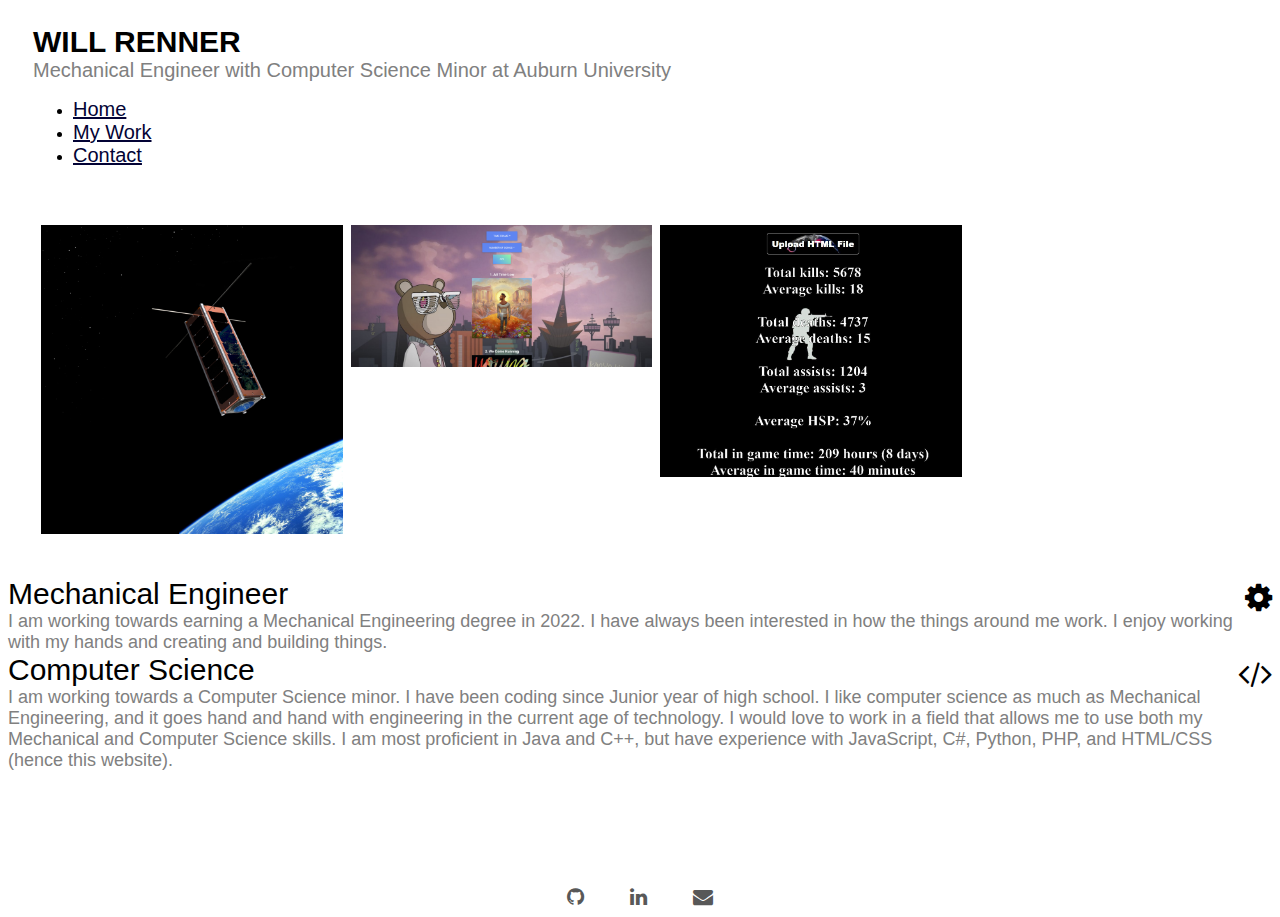
==== index.html @ d54933a2 "Centering button." ====
<!doctype html>
<html lang="en">

<head>
    <!-- Required meta tags -->
    <meta charset="utf-8">
    <meta name="viewport" content="width=device-width, initial-scale=1, shrink-to-fit=no">

    <!-- Bootstrap CSS -->
    <link rel="stylesheet" href="https://stackpath.bootstrapcdn.com/bootstrap/4.5.0/css/bootstrap.min.css"
        integrity="sha384-9aIt2nRpC12Uk9gS9baDl411NQApFmC26EwAOH8WgZl5MYYxFfc+NcPb1dKGj7Sk" crossorigin="anonymous">
    <link rel="stylesheet" href="css/index.css">
    <link rel="stylesheet" href="https://cdnjs.cloudflare.com/ajax/libs/font-awesome/4.7.0/css/font-awesome.min.css">

    <title>Will Renner</title>

</head>

<body>
    <div class="container">
        <div class="row align-items-center header-main">
            <div class="col">
                <div class="header-name">
                    <strong><a href="index.html">
                            Will Renner</a></strong>
                </div>
                <div class="header-info">
                    Mechanical Engineer with Computer Science Minor at Auburn University
                </div>
            </div>
            <div class="col">
                <ul class="nav">
                    <li class="nav-item">
                        <a class="nav-link active" href="index.html">Home</a>
                    </li>
                    <li class="nav-item">
                        <a class="nav-link" href="work.html">My Work</a>
                    </li>
                    <li class="nav-item">
                        <a class="nav-link" href="contact.html">Contact</a>
                    </li>
                </ul>
            </div>
        </div>
        <div class="row image-row">
            <div class="col image-col">
                <div class="thumbnail">
                    <img class="img-fluid" onclick="openNavRight(1)" src="resources/cubeSat.jpg" alt="">
                    <!-- <div class="caption">
                            <p>Lorem ipsum...</p>
                        </div> -->
                </div>
            </div>
            <div class="col image-col">
                <div class="thumbnail">

                    <img class="img-fluid" onclick="openNavRight(2)" src="projectImages/spotifyAppMenu.png" alt="">

                </div>
            </div>
            <div class="col image-col">
                <div class="thumbnail">
                    <img class="img-fluid" onclick="openNavRight(3)" src="projectImages/csgoWebsite-main.JPG" alt="">

                </div>
            </div>
            <div class="col image-col">
                <div class="thumbnail">
                    <img class="img-fluid" onclick="openNavRight(1)" src="" alt="">

                </div>
            </div>
        </div>
        <div class="row">
            <div class="col-1">
                <!-- <img src="resources/gear.svg"> -->
                <i class="fa fa-cog fa-2x main-icon" aria-hidden="true"></i>
            </div>
            <div class="col-5">
                <div class="info-row-main">
                    Mechanical Engineer
                </div>
                <div class="info-row-info">
                    I am working towards earning a Mechanical Engineering degree in 2022. I have always been interested
                    in how the
                    things around me work. I enjoy working with my hands and creating and building things.
                </div>
            </div>

            <div class="col-1">
                <i class="fa fa-code fa-2x main-icon" aria-hidden="true"></i>
            </div>
            <div class="col-5">
                <div class="info-row-main">
                    Computer Science
                </div>
                <div class="info-row-info">
                    I am working towards a Computer Science minor.
                    I have been coding since Junior year of high school. I like computer science as
                    much as Mechanical Engineering,
                    and it goes hand and hand with engineering in the current age of technology.
                    I would love to work in a field that allows
                    me to use both my Mechanical and Computer Science skills.
                    I am most proficient in Java and C++, but have experience with
                    JavaScript, C#, Python, PHP, and HTML/CSS (hence this website).
                </div>
            </div>
        </div>

        <div class="row logos">

            <div class="col">
                <a class="logo" href="https://github.com/willrenner"><i class="fa fa-github" aria-hidden="true"></i></a>
                <a class="logo" href="https://www.linkedin.com/in/will-renner/"><i class="fa fa-linkedin"></i></a>
                <a class="logo" href="mailto:willrenner2@gmail.com"><i class="fa fa-envelope"
                        aria-hidden="true"></i></a>


            </div>
        </div>

        <div id="myNav1" class="overlay">
            <div class="container-fluid">
                <div class="row">
                    <div class="col-8 overlay-picture" onclick="closeNavRight(1)">
                        <img class="img overlay-picture-img" src="resources/cubeSat.jpg" alt="">
                    </div>
                    <div class="col-4 overlay-text">
                        <div class="closebtn" onclick="closeNavRight(1)">
                            <img id="img1" src="resources/arrow.png" href="javascript:void(0)" class="return-arrow">
                            <div class="back-div">Back</div>
                        </div>
                        <h1>
                            AUSSP
                        </h1>
                        <p class="pinfo">
                            I am a member of the Auburn University Small Satelite Program,
                            which is a space research program where students design, build,
                            test, and operate CubeSats. I work with the ADACS team, or attitude determination
                            and control systems. We build systems such as reaction control wheels, magnetorquers, sun
                            sensors, and other systems to control the attitude of the cube satelite.

                        </p>
                    </div>
                </div>
            </div>
        </div>

        <div id="myNav2" class="overlay">
            <div class="container-fluid">
                <div class="row">
                    <div class="col-8 overlay-picture" onclick="closeNavRight(2)">
                        <img class="img overlay-picture-img" src="projectImages/spotifyAppMenu.png" alt="">
                        <br>
                        <br>
                        <img class="img overlay-picture-img" src="projectImages/spotifyWebApp-auth2.jpg" alt="">
                        <br>
                        <br>
                        <img class="img overlay-picture-img" src="projectImages/spotifyWebApp-songs.JPG" alt="">
                        <br>
                        <br>
                        <img class="img overlay-picture-img" src="projectImages/spotifyWebApp-hover.JPG" alt="">

                    </div>
                    <div class="col-4 overlay-text">
                        <div class="closebtn" onclick="closeNavRight(2)">
                            <img id="img2" src="resources/arrow.png" href="javascript:void(0)" class="return-arrow">
                            <div class="back-div">Back</div>
                        </div>
                        <h1>
                            Spotify Web App
                        </h1>
                        <p class="pinfo">
                            My Spotify Web App allows you to view your
                            most played songs. To do this, the app
                            requires you to authenticate through Spotify. After authentication is complete,
                            you can view your most played songs from the last four weeks to the last
                            several years. You can also select the number of songs to show, ranging from
                            10 to 50. All of this information is gathered through Spotify's API. The App itself is
                            built with React.js, Javascript, and HTML/CSS.

                        </p>
                        <div class="row">
                            <a class="btn btn-dark button-link" href="https://github.com/willrenner/spotifyWebApp"
                                role="button">View on GitHub</a>
                        </div>
                    </div>
                </div>

            </div>
        </div>
        <div id="myNav3" class="overlay">
            <div class="container-fluid">
                <div class="row">
                    <div class="col-8 overlay-picture" onclick="closeNavRight(3)">
                        <img class="img overlay-picture-img" src="projectImages/csgoWebsite-main.JPG" alt="">
                        <br>
                        <br>
                        <img class="img overlay-picture-img" src="projectImages/csgoWebsite-home.JPG" alt="">
                        <br>
                        <br>
                        <img class="img overlay-picture-img" src="projectImages/csgoWebsite-chart.JPG" alt="">
                        <br>
                        <br>
                        <img class="img overlay-picture-img" src="projectImages/csgoWebsite-htmlExample.JPG" alt="">

                    </div>
                    <div class="col-4 overlay-text">
                        <div class="closebtn" onclick="closeNavRight(3)">
                            <img id="img3" src="resources/arrow.png" href="javascript:void(0)" class="return-arrow">
                            <div class="back-div">Back</div>
                        </div>
                        <h1>
                            CSGO Stat Scraper
                        </h1>
                        <p class="pinfo">
                            My CSGO stat scraper allows you to upload an html file (obtained from <a
                                href="https://store.steampowered.com/" class="pinfo-a">steam</a>)
                            and scrape the file for important Counter-Strike: Global Offensive stats.
                            <div class="row">
                                <a class="btn btn-dark button-link" href="https://github.com/willrenner/csgoScraper"
                                    role="button">View on GitHub</a>
                            </div>
                        </p>
                    </div>
                </div>
            </div>
        </div>

    </div>

    <script>
        function openNavRight(num) {
            let myElement = document.getElementById("myNav" + num);
            let child = myElement.querySelector('.overlay-text');
            let child2 = myElement.querySelector('.overlay-picture');
            child.style.left = "66.66%";
            child2.style.width = "100%";
        }

        function closeNavRight(num) {
            let myElement = document.getElementById("myNav" + num);
            let child = myElement.querySelector('.overlay-text');
            let child2 = myElement.querySelector('.overlay-picture');
            child2.style.width = "0%";
            child.style.left = "100%";
        }
    </script>

    <script src="https://code.jquery.com/jquery-3.5.1.slim.min.js"
        integrity="sha384-DfXdz2htPH0lsSSs5nCTpuj/zy4C+OGpamoFVy38MVBnE+IbbVYUew+OrCXaRkfj" crossorigin="anonymous">
    </script>
    <script src="https://cdn.jsdelivr.net/npm/popper.js@1.16.0/dist/umd/popper.min.js"
        integrity="sha384-Q6E9RHvbIyZFJoft+2mJbHaEWldlvI9IOYy5n3zV9zzTtmI3UksdQRVvoxMfooAo" crossorigin="anonymous">
    </script>
    <script src="https://stackpath.bootstrapcdn.com/bootstrap/4.5.0/js/bootstrap.min.js"
        integrity="sha384-OgVRvuATP1z7JjHLkuOU7Xw704+h835Lr+6QL9UvYjZE3Ipu6Tp75j7Bh/kR0JKI" crossorigin="anonymous">
    </script>
</body>

</html>
---- css/index.css ----
body {
    font-family: Arial, Helvetica, sans-serif;
    color: black;
}

.nav-item a {
    color: rgb(3, 3, 53);
    font-size: 20px;
}

.nav {
    justify-content: flex-end;
}

.header-main {
    margin: 25px;
    margin-bottom: 50px;
}

.header-name {
    text-transform: uppercase;
    font-size: 30px;
}

.header-name a {
    color: inherit;
    text-decoration: none;
}

.header-info {
    font-size: 20px;
    color: gray;
}

.image-row {
    margin: 25px;
    display: flex;
    flex-wrap: wrap;
    padding: 0 4px;
}

.image-col {
    flex: 25%;
    max-width: 25%;
    padding: 0 4px;
}

.image-col img {
    margin-top: 8px;
    vertical-align: middle;
    width: 100%;
    cursor: pointer;
}

.thumbnail:hover {
    transform: scale(1.05);
}

.info-row-main {
    font-size: 30px;
}

.info-row-info {
    font-size: 18px;
    color: gray;
}

.overlay-text {
    color: black;
    background-color: rgb(233, 233, 233);
    align-items: right;
    height: 100%;
    width: 100%;
    position: fixed;
    z-index: 1;
    left: 100%;
    top: 0;
    overflow-x: hidden;
    /* transition: 0.25s; */
}

.overlay-text h1 {
    margin: 20px;
}

.pinfo {
    margin: 20px;
    margin-right: 20px;
    font-size: 18px;
}

.pinfo-a {
    color: rgb(0, 0, 197);
}

.overlay-picture {
    background-color: rgb(194, 194, 194);
    padding: 0px;
    height: 100%;
    width: 0;
    position: fixed;
    z-index: 1;
    left: 0;
    top: 0;
    overflow-x: hidden;
}

.overlay-picture:hover {
    cursor: pointer;

}

.overlay-picture-img {
    max-width: 100%;
    padding: 0;
}

.overlay-picture::-webkit-scrollbar {
    width: 10px;
}

.overlay-picture::-webkit-scrollbar-thumb {
    background: #666;
    border-radius: 20px;
}

.overlay-picture::-webkit-scrollbar-track {
    background: rgb(240, 240, 240);
    border-radius: 20px;
}

.button-link {
    color: white;
    text-decoration: inherit;
    margin: auto;
}



.back-div {
    display: inline;
}

.return-arrow {
    height: 15px;
    margin-bottom: 3px;
}

.closebtn {
    font-size: 15px;
    color: gray;
    margin: 20px;
    margin-bottom: 25px;
    margin-top: 25px;
    align-items: center;
}

.closebtn:hover {
    color: black;
    cursor: pointer;
}

.logos {
    font-size: 20px;
    text-align: center;
    margin-top: 115px;
}

.logo {
    margin: 20px;
    color: rgb(88, 88, 88);
}

.logo:hover {
    color: black;
}

.main-icon {
    float: right;
    margin-top: 5px;
}





@media screen and (max-width: 800px) {
    .image-col {
        flex: 50%;
        max-width: 50%;
    }
}

@media screen and (max-width: 600px) {
    .image-col {
        flex: 100%;
        max-width: 100%;
    }
}

@media screen and (max-height: 450px) {
    .overlay a {
        font-size: 20px
    }

    .overlay .closebtn {
        font-size: 40px;
        top: 15px;
        right: 35px;
    }
}
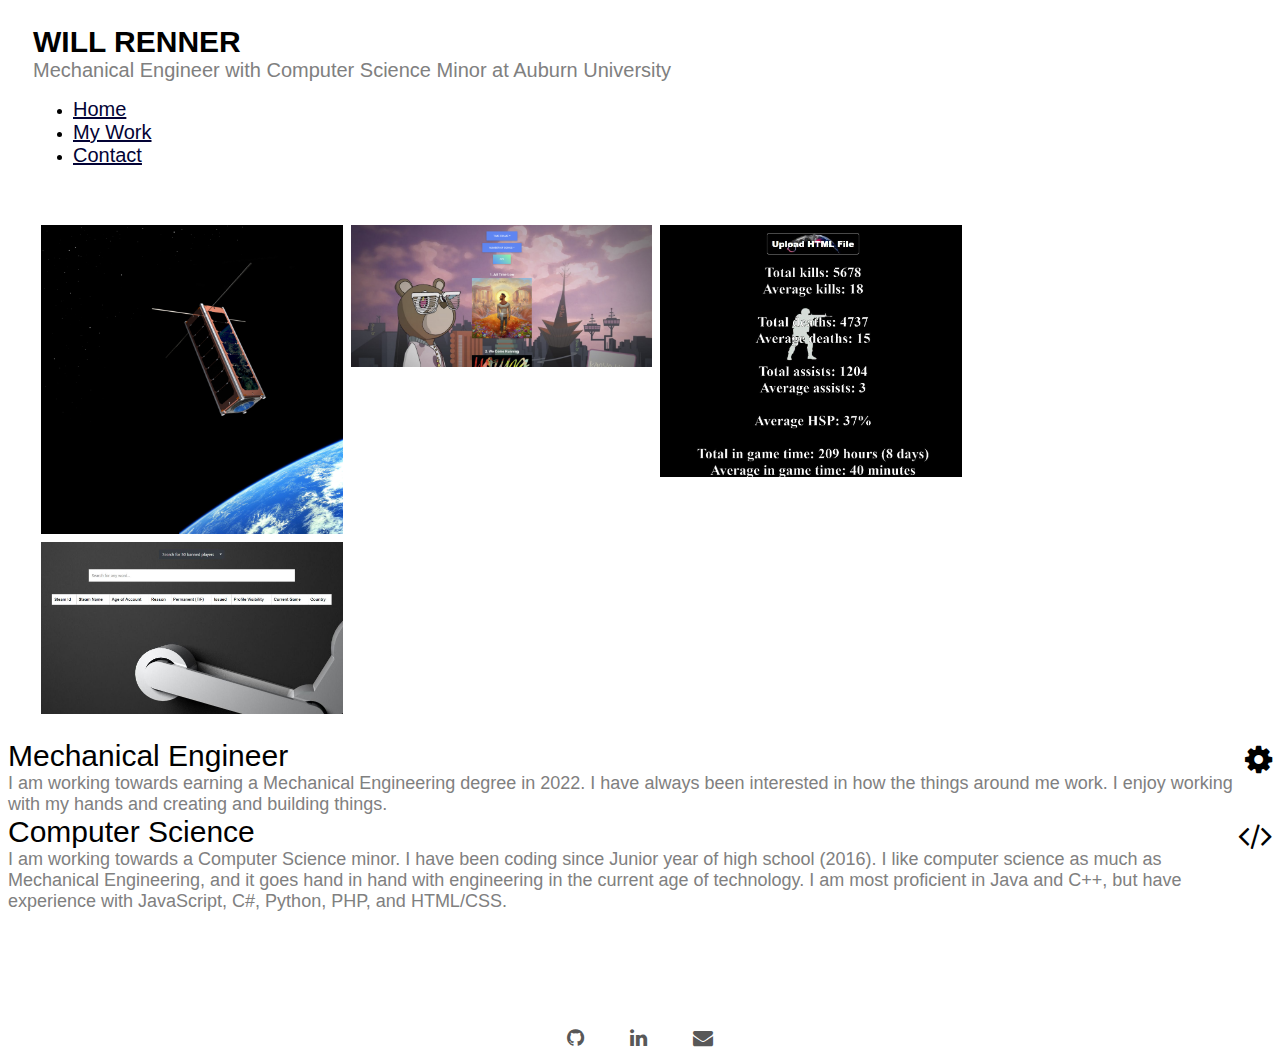
==== commit b3c3cedc: "Added Steam Scraper and changed a few paragraphs." ====
--- a/index.html
+++ b/index.html
@@ -66,7 +66,7 @@
             </div>
             <div class="col image-col">
                 <div class="thumbnail">
-                    <img class="img-fluid" onclick="openNavRight(1)" src="" alt="">
+                    <img class="img-fluid" onclick="openNavRight(4)" src="projectImages/steamScraper-main.JPG" alt="">
 
                 </div>
             </div>
@@ -96,13 +96,11 @@
                 </div>
                 <div class="info-row-info">
                     I am working towards a Computer Science minor.
-                    I have been coding since Junior year of high school. I like computer science as
+                    I have been coding since Junior year of high school (2016). I like computer science as
                     much as Mechanical Engineering,
-                    and it goes hand and hand with engineering in the current age of technology.
-                    I would love to work in a field that allows
-                    me to use both my Mechanical and Computer Science skills.
+                    and it goes hand in hand with engineering in the current age of technology.
                     I am most proficient in Java and C++, but have experience with
-                    JavaScript, C#, Python, PHP, and HTML/CSS (hence this website).
+                    JavaScript, C#, Python, PHP, and HTML/CSS.
                 </div>
             </div>
         </div>
@@ -178,12 +176,12 @@
                             several years. You can also select the number of songs to show, ranging from
                             10 to 50. All of this information is gathered through Spotify's API. The App itself is
                             built with React.js, Javascript, and HTML/CSS.
-
-                        </p>
-                        <div class="row">
-                            <a class="btn btn-dark button-link" href="https://github.com/willrenner/spotifyWebApp"
-                                role="button">View on GitHub</a>
-                        </div>
+                            <div class="row">
+                                <a class="btn btn-dark button-link" href="https://github.com/willrenner/spotifyWebApp"
+                                    role="button">View on GitHub</a>
+                            </div>
+                        </p>
+
                     </div>
                 </div>
 
@@ -226,6 +224,46 @@
                 </div>
             </div>
         </div>
+
+        <div id="myNav4" class="overlay">
+            <div class="container-fluid">
+                <div class="row">
+                    <div class="col-8 overlay-picture" onclick="closeNavRight(4)">
+                        <img class="img overlay-picture-img" src="projectImages/steamScraper-main.JPG" alt="">
+                        <br>
+                        <br>
+                        <img class="img overlay-picture-img" src="projectImages/steamScraper-data.jpg" alt="">
+                        <br>
+                        <br>
+                        <img class="img overlay-picture-img" src="projectImages/steamScraper-cmd.JPG" alt="">
+                        <br>
+                        <br>
+                    </div>
+                    <div class="col-4 overlay-text">
+                        <div class="closebtn" onclick="closeNavRight(4)">
+                            <img id="img4" src="resources/arrow.png" href="javascript:void(0)" class="return-arrow">
+                            <div class="back-div">Back</div>
+                        </div>
+                        <h1>
+                            Steam Scraper
+                        </h1>
+                        <p class="pinfo">
+                            My Steam Scraper scrapes a popular game (Rust) server's website for rececently banned
+                            players along with their
+                            Steam IDs. Using Steam's APIs, a GET request is sent with these players' IDs to get the
+                            information seen in the table.
+                            The backend server is made with Node.js, using Express, Request, and Axios.
+                            The frontend is made with HTML/CSS and Javascript (jQuery, Bootstrap).
+                            <div class="row">
+                                <a class="btn btn-dark button-link" href="" role="button">View on GitHub</a>
+                            </div>
+                        </p>
+                    </div>
+                </div>
+            </div>
+        </div>
+
+
 
     </div>
 
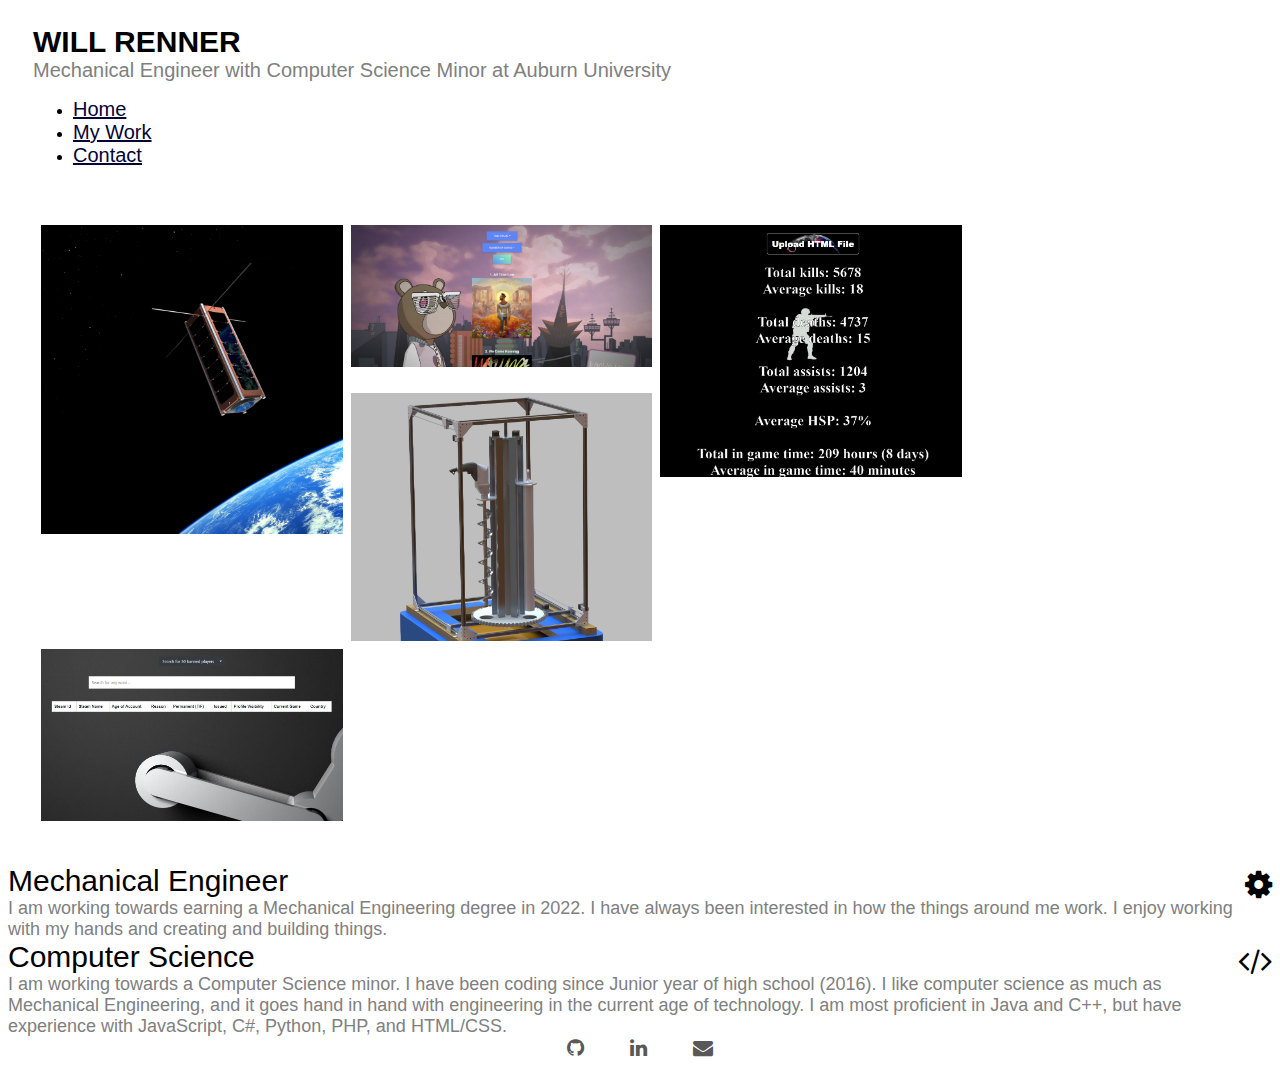
==== commit 6173e0ac: "Startup" ====
--- a/index.html
+++ b/index.html
@@ -46,30 +46,42 @@
             <div class="col image-col">
                 <div class="thumbnail">
                     <img class="img-fluid" onclick="openNavRight(1)" src="resources/cubeSat.jpg" alt="">
-                    <!-- <div class="caption">
-                            <p>Lorem ipsum...</p>
-                        </div> -->
+                </div>
+                <div class="thumbnail">
+                    <img class="img-fluid" onclick="openNavRight(7)" src="projectImages/alexa.jpg" alt="">
                 </div>
             </div>
             <div class="col image-col">
                 <div class="thumbnail">
-
                     <img class="img-fluid" onclick="openNavRight(2)" src="projectImages/spotifyAppMenu.png" alt="">
-
+                </div>
+                <div class="thumbnail">
+                    <img class="img-fluid" onclick="openNavRight(6)" src="projectImages/testerinoNav.JPG" alt="">
+                </div>
+                <div class="thumbnail" onclick="openNavRight(8)">
+                    <img class="img-fluid"  src="projectImages/OASIS_renderGrey.png" alt="">
+                    <!-- <div class="img__description_layer">
+                        <p class="img__description">2020</p>
+                      </div> -->
                 </div>
             </div>
             <div class="col image-col">
                 <div class="thumbnail">
                     <img class="img-fluid" onclick="openNavRight(3)" src="projectImages/csgoWebsite-main.JPG" alt="">
-
-                </div>
+                </div>
+                
+
             </div>
             <div class="col image-col">
                 <div class="thumbnail">
                     <img class="img-fluid" onclick="openNavRight(4)" src="projectImages/steamScraper-main.JPG" alt="">
-
-                </div>
-            </div>
+                </div>
+                <div class="thumbnail">
+                    <img class="img-fluid" onclick="openNavRight(5)" src="projectImages/rosLogo.jpg" alt="">
+                </div>
+            </div>
+
+
         </div>
         <div class="row">
             <div class="col-1">
@@ -105,15 +117,13 @@
             </div>
         </div>
 
+
         <div class="row logos">
-
             <div class="col">
                 <a class="logo" href="https://github.com/willrenner"><i class="fa fa-github" aria-hidden="true"></i></a>
                 <a class="logo" href="https://www.linkedin.com/in/will-renner/"><i class="fa fa-linkedin"></i></a>
                 <a class="logo" href="mailto:willrenner2@gmail.com"><i class="fa fa-envelope"
                         aria-hidden="true"></i></a>
-
-
             </div>
         </div>
 
@@ -132,12 +142,11 @@
                             AUSSP
                         </h1>
                         <p class="pinfo">
-                            I am a member of the Auburn University Small Satelite Program,
+                            I am a member of the Auburn University Small Satellite Program,
                             which is a space research program where students design, build,
                             test, and operate CubeSats. I work with the ADACS team, or attitude determination
                             and control systems. We build systems such as reaction control wheels, magnetorquers, sun
-                            sensors, and other systems to control the attitude of the cube satelite.
-
+                            sensors, and other systems to control the attitude of the cube satellite.
                         </p>
                     </div>
                 </div>
@@ -248,15 +257,183 @@
                             Steam Scraper
                         </h1>
                         <p class="pinfo">
-                            My Steam Scraper scrapes a popular game (Rust) server's website for rececently banned
+                            My Steam Scraper scrapes a popular game (Rust) server's website for recently banned
                             players along with their
                             Steam IDs. Using Steam's APIs, a GET request is sent with these players' IDs to get the
                             information seen in the table.
-                            The backend server is made with Node.js, using Express, Request, and Axios.
-                            The frontend is made with HTML/CSS and Javascript (jQuery, Bootstrap).
-                            <div class="row">
+                            The back end server is made with Node.js, using Express, Request, and Axios.
+                            The front end is made with HTML/CSS and Javascript (jQuery, Bootstrap).
+                            <!-- <div class="row">
                                 <a class="btn btn-dark button-link" href="" role="button">View on GitHub</a>
-                            </div>
+                            </div> -->
+                        </p>
+                    </div>
+                </div>
+            </div>
+        </div>
+
+        <div id="myNav5" class="overlay">
+            <div class="container-fluid">
+                <div class="row">
+                    <div class="col-8 overlay-picture" onclick="closeNavRight(5)">
+                        <br>
+                        <img class="img overlay-picture-img" src="projectImages/rosWhiteLogo.jpg" alt="">
+                        <br>
+                        <br>
+                        <img class="img overlay-picture-img" src="projectImages/linux.jpg" alt=""
+                            style="width:700px;height:400px;">
+                        <br>
+                        <br>
+                        <img class="img overlay-picture-img" src="projectImages/ubuntuLogo.png" alt="">
+
+                    </div>
+                    <div class="col-4 overlay-text">
+                        <div class="closebtn" onclick="closeNavRight(5)">
+                            <img id="img5" src="resources/arrow.png" href="javascript:void(0)" class="return-arrow">
+                            <div class="back-div">Back</div>
+                        </div>
+                        <h1>
+                            Robot Operating System (ROS)
+                        </h1>
+                        <p class="pinfo">
+                            ROS is an open source framework for writing robot software that includes tools, libraries,
+                            and conventions that simplify creating a robot.
+                            <br>
+                            <br>
+                            During the summer of 2020, I decided to
+                            learn ROS by creating a few projects. Through the process, I thoroughly learned the
+                            fundamentals of ROS as well as Linux (Ubuntu).
+                            I also learned how to use Gazebo, the simulation environment mainly used by ROS.
+
+                        </p>
+                    </div>
+                </div>
+            </div>
+        </div>
+
+        <div id="myNav6" class="overlay">
+            <div class="container-fluid">
+                <div class="row">
+                    <div class="col-8 overlay-picture" onclick="">
+                        <video width="800" height="500" controls>
+                            <source src="projectImages\testerinoNav.mp4" type="video/mp4">
+                            Your browser does not support the video tag.
+                        </video>
+                        <br>
+                        <br>
+                        <video width="800" height="500" controls>
+                            <source src="projectImages\wallFollower.mp4" type="video/mp4">
+                            Your browser does not support the video tag.
+                        </video>
+
+                    </div>
+                    <div class="col-4 overlay-text">
+                        <div class="closebtn" onclick="closeNavRight(6)">
+                            <img id="img6" src="resources/arrow.png" href="javascript:void(0)" class="return-arrow">
+                            <div class="back-div">Back</div>
+                        </div>
+                        <h1>
+                            ROS Projects
+                        </h1>
+                        <p class="pinfo">
+                            These two projects were created using ROS.
+                            <br>
+                            <br>
+                            First, I created an autonomous differential drive robot. The robot has inertia, joints, and
+                            a
+                            lidar laser sensor.
+                            A map of the world was created using a technique called Gmapping, which uses laser range
+                            data to make a map.
+                            I added a global and local planner to my robot, which plan paths to travel to the provided
+                            goal.
+                            Another package called AMCL was implemented to account for the drift of the robot due to
+                            minor inaccuracies in sensor data like wheel encoders.
+                            <br>
+                            <br>
+                            Secondly, I created a wall-following robot that follows the curve of a wall or track. I made
+                            a Node that publishes a command velocity to
+                            the robot based on lidar data. The actual code uses two PID controllers to compute the
+                            required velocities to follow the wall.
+                            <!-- <div class="row">
+                                <a class="btn btn-dark button-link" href="" role="button">View on GitHub</a>
+                            </div> -->
+                        </p>
+                    </div>
+                </div>
+            </div>
+        </div>
+
+        <div id="myNav7" class="overlay">
+            <div class="container-fluid">
+                <div class="row">
+                    <div class="col-8 overlay-picture" onclick="closeNavRight(7)">
+                        <img class="img overlay-picture-img" src="projectImages/alexa.jpg" alt="">
+                        <br>
+                        <br>
+                        <img class="img overlay-picture-img" src="projectImages/echoLogo.jpg" alt="">
+                    </div>
+                    <div class="col-4 overlay-text">
+                        <div class="closebtn" onclick="closeNavRight(7)">
+                            <img id="img7" src="resources/arrow.png" href="javascript:void(0)" class="return-arrow">
+                            <div class="back-div">Back</div>
+                        </div>
+                        <h1>
+                            Amazon Alexa Skill
+                        </h1>
+                        <p class="pinfo">
+                            In the Fall of 2020, two friends and I decided to participate in Auburn Hacks, a hackathon
+                            where you must create
+                            a project in under 24 hours. We went in with no expectations and no idea of what we were
+                            going
+                            to make. Less than 24 hours later, we
+                            left with a fully functioning Alexa Skill.
+                            <br>
+                            <br>
+                            The Alexa Skill we made is a categories game. First, you ask Alexa to "play
+                            categories game". You can then select a category: fruits, NFL teams, or Minecraft blocks.
+                            You and Alexa will then
+                            take turns saying words from the category and the first unable to come up with a valid
+                            answer loses. Alexa keeps the score, and lets you know how you did at the end.
+                            <br>
+                            <br>
+                            While this seems like a simple project, behind the simple voice commands is a ton of
+                            advanced technology
+                            (and room for error). From your intents with words to mishearing you, there is a lot more to
+                            creating an Alexa skill than
+                            we originally anticipated. In the end, I learned a ton about the importance of teamwork and
+                            persistance, and
+                            I gained a solid understanding in the workings of an Alexa Skill.
+
+                        </p>
+                    </div>
+                </div>
+            </div>
+        </div>
+        <div id="myNav8" class="overlay">
+            <div class="container-fluid">
+                <div class="row">
+                    <div class="col-8 overlay-picture" onclick="closeNavRight(8)">
+                        <img class="img overlay-picture-img" src="projectImages/OASIS_renderGrey.png" alt="">
+                        <br>
+                        <br>
+                    </div>
+                    <div class="col-4 overlay-text">
+                        <div class="closebtn" onclick="closeNavRight(8)">
+                            <img id="img8" src="resources/arrow.png" href="javascript:void(0)" class="return-arrow">
+                            <div class="back-div">Back</div>
+                        </div>
+                        <h1>
+                            Astro Aero Robotics Club (AARC)
+                        </h1>
+                        <p class="pinfo">
+                        AARC is a club that focuses on mobility systems, multi-agent systems, and systems that can survive in extreme
+                        environments. In the fall of 2020, we entered the 2021 NASA RASC-AL Special Edition competition. The task is to design a 
+                        water extraction system for mars that must identify the layers undeath the surface. During the fall semester, the team
+                        designed the system, and in December the team was selected as 1 of 12 finalists that actually get to build the system with NASA's funding. 
+                        In the spring semester of 2021, AARC will be building the system that we hope will win the competition!
+                        <br>
+                        I am a member of the Controls and Telemetry subteam within AARC. We build systems that can control the machine both with manual input and autonomously. 
+                        Telemetry data is gathered from many sensors which provide feedback for the control system. 
                         </p>
                     </div>
                 </div>
--- a/css/index.css
+++ b/css/index.css
@@ -54,6 +54,38 @@
 
 .thumbnail:hover {
     transform: scale(1.05);
+}
+
+.img__description_layer {
+    position: absolute;
+    top: 0;
+    bottom: 0;
+    left: 0;
+    right: 0;
+    color: rgb(255, 255, 255);
+    font-size: 25px;
+
+    visibility: hidden;
+    opacity: 0;
+    display: flex;
+    align-items: center;
+    justify-content: center;
+    /* transition effect. not necessary */
+
+}
+
+.img__description {
+    transition: .05s;
+    transform: translateY(1em);
+}
+
+.thumbnail:hover .img__description_layer {
+    visibility: visible;
+    opacity: 1;
+}
+
+.thumbnail:hover .img__description {
+    transform: translateY(0);
 }
 
 .info-row-main {
@@ -105,10 +137,13 @@
     overflow-x: hidden;
 }
 
+
+
 .overlay-picture:hover {
     cursor: pointer;
-
-}
+}
+
+
 
 .overlay-picture-img {
     max-width: 100%;
@@ -163,7 +198,8 @@
 .logos {
     font-size: 20px;
     text-align: center;
-    margin-top: 115px;
+    /* margin-top: 150px; */
+    margin: auto;
 }
 
 .logo {
@@ -179,6 +215,8 @@
     float: right;
     margin-top: 5px;
 }
+
+video {}
 
 
 
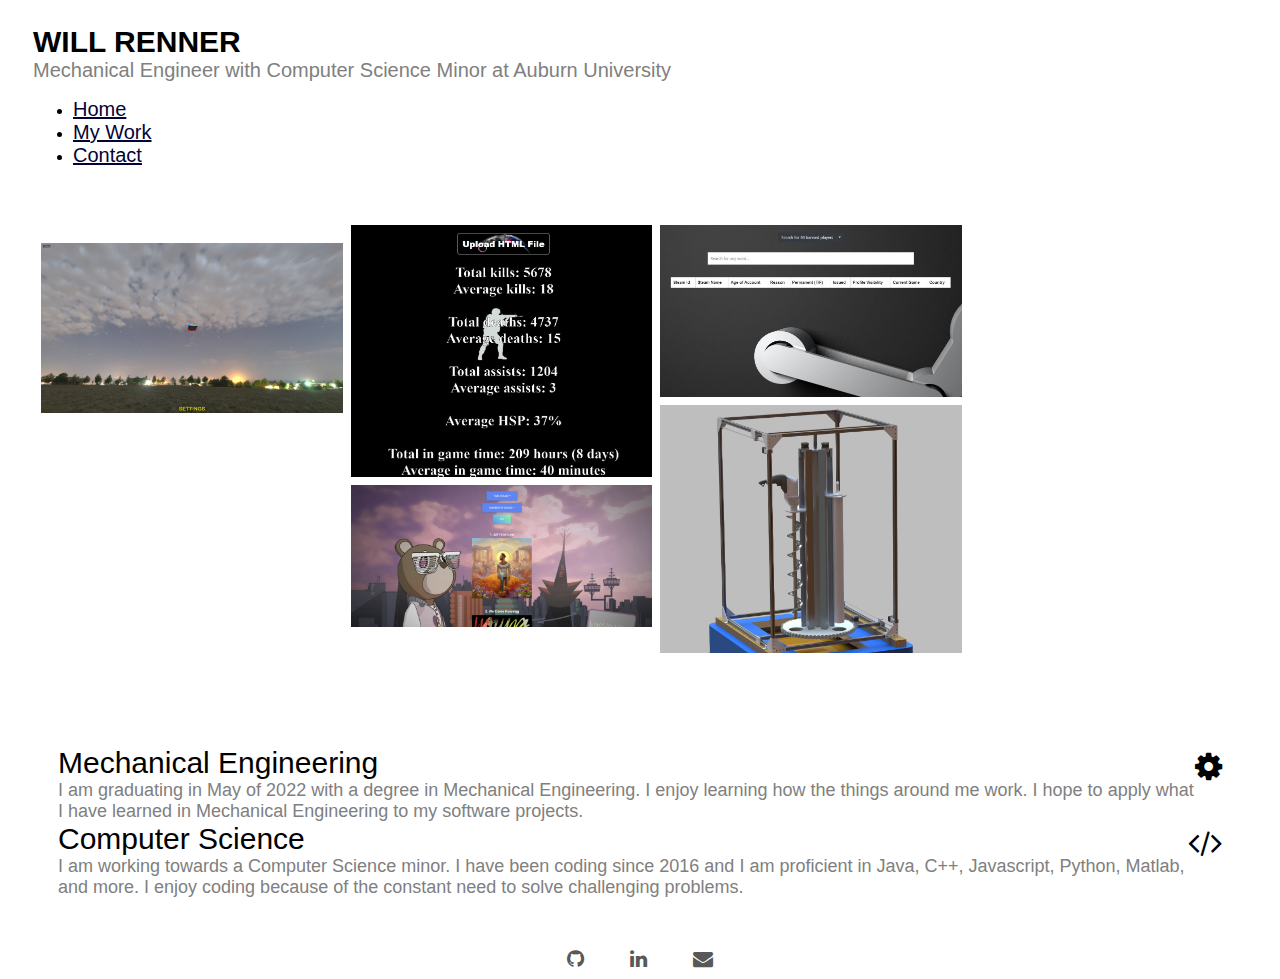
==== commit f50876b7: "Updated website" ====
--- a/index.html
+++ b/index.html
@@ -42,60 +42,75 @@
                 </ul>
             </div>
         </div>
+
         <div class="row image-row">
             <div class="col image-col">
                 <div class="thumbnail">
-                    <img class="img-fluid" onclick="openNavRight(1)" src="resources/cubeSat.jpg" alt="">
-                </div>
-                <div class="thumbnail">
                     <img class="img-fluid" onclick="openNavRight(7)" src="projectImages/alexa.jpg" alt="">
-                </div>
+                    <div class="img__description_layer">
+                    <p class="img__description">2020</p>
+                    </div>
+                </div>
+                <div class="thumbnail">
+                    <img class="img-fluid" onclick="openNavRight(9)" src="projectImages/quadcopter.PNG" alt="">
+                        <div class="img__description_layer">
+                        <p class="img__description">2021</p>
+                        </div>
+                </div>
+                
             </div>
             <div class="col image-col">
                 <div class="thumbnail">
+                    <img class="img-fluid" onclick="openNavRight(3)" src="projectImages/csgoWebsite-main.JPG" alt="">
+                        <div class="img__description_layer">
+                        <p class="img__description">2020</p>
+                        </div>
+                </div>
+                <div class="thumbnail">
                     <img class="img-fluid" onclick="openNavRight(2)" src="projectImages/spotifyAppMenu.png" alt="">
-                </div>
-                <div class="thumbnail">
-                    <img class="img-fluid" onclick="openNavRight(6)" src="projectImages/testerinoNav.JPG" alt="">
+                        <div class="img__description_layer">
+                        <p class="img__description">2021</p>
+                        </div>
+                </div>
+            </div>
+            <div class="col image-col">
+                <div class="thumbnail">
+                    <img class="img-fluid" onclick="openNavRight(4)" src="projectImages/steamScraper-main.JPG" alt="">
+                        <div class="img__description_layer">
+                        <p class="img__description">2020</p>
+                        </div>
                 </div>
                 <div class="thumbnail" onclick="openNavRight(8)">
                     <img class="img-fluid"  src="projectImages/OASIS_renderGrey.png" alt="">
-                    <!-- <div class="img__description_layer">
+                        <div class="img__description_layer">
+                        <p class="img__description">2021</p>
+                        </div>
+                </div>
+            </div>
+            <div class="col image-col">
+                <div class="thumbnail">
+                    <img class="img-fluid" onclick="openNavRight(6)" src="projectImages/testerinoNav.JPG" alt="">
+                        <div class="img__description_layer">
                         <p class="img__description">2020</p>
-                      </div> -->
-                </div>
-            </div>
-            <div class="col image-col">
-                <div class="thumbnail">
-                    <img class="img-fluid" onclick="openNavRight(3)" src="projectImages/csgoWebsite-main.JPG" alt="">
-                </div>
-                
-
-            </div>
-            <div class="col image-col">
-                <div class="thumbnail">
-                    <img class="img-fluid" onclick="openNavRight(4)" src="projectImages/steamScraper-main.JPG" alt="">
-                </div>
-                <div class="thumbnail">
-                    <img class="img-fluid" onclick="openNavRight(5)" src="projectImages/rosLogo.jpg" alt="">
-                </div>
-            </div>
-
-
-        </div>
-        <div class="row">
+                        </div>
+                </div>
+            </div>
+
+
+        </div>
+        <div class="row myDescription">
             <div class="col-1">
                 <!-- <img src="resources/gear.svg"> -->
                 <i class="fa fa-cog fa-2x main-icon" aria-hidden="true"></i>
             </div>
             <div class="col-5">
                 <div class="info-row-main">
-                    Mechanical Engineer
+                    Mechanical Engineering
                 </div>
                 <div class="info-row-info">
-                    I am working towards earning a Mechanical Engineering degree in 2022. I have always been interested
-                    in how the
-                    things around me work. I enjoy working with my hands and creating and building things.
+                    I am graduating in May of 2022 with a degree in Mechanical Engineering. I enjoy learning
+                    how the things around me work. I hope to apply what I have learned in Mechanical Engineering
+                    to my software projects.
                 </div>
             </div>
 
@@ -108,11 +123,8 @@
                 </div>
                 <div class="info-row-info">
                     I am working towards a Computer Science minor.
-                    I have been coding since Junior year of high school (2016). I like computer science as
-                    much as Mechanical Engineering,
-                    and it goes hand in hand with engineering in the current age of technology.
-                    I am most proficient in Java and C++, but have experience with
-                    JavaScript, C#, Python, PHP, and HTML/CSS.
+                    I have been coding since 2016 and I am proficient in Java, C++, Javascript, Python, Matlab, and more. 
+                    I enjoy coding because of the constant need to solve challenging problems.
                 </div>
             </div>
         </div>
@@ -127,31 +139,7 @@
             </div>
         </div>
 
-        <div id="myNav1" class="overlay">
-            <div class="container-fluid">
-                <div class="row">
-                    <div class="col-8 overlay-picture" onclick="closeNavRight(1)">
-                        <img class="img overlay-picture-img" src="resources/cubeSat.jpg" alt="">
-                    </div>
-                    <div class="col-4 overlay-text">
-                        <div class="closebtn" onclick="closeNavRight(1)">
-                            <img id="img1" src="resources/arrow.png" href="javascript:void(0)" class="return-arrow">
-                            <div class="back-div">Back</div>
-                        </div>
-                        <h1>
-                            AUSSP
-                        </h1>
-                        <p class="pinfo">
-                            I am a member of the Auburn University Small Satellite Program,
-                            which is a space research program where students design, build,
-                            test, and operate CubeSats. I work with the ADACS team, or attitude determination
-                            and control systems. We build systems such as reaction control wheels, magnetorquers, sun
-                            sensors, and other systems to control the attitude of the cube satellite.
-                        </p>
-                    </div>
-                </div>
-            </div>
-        </div>
+        
 
         <div id="myNav2" class="overlay">
             <div class="container-fluid">
@@ -178,17 +166,24 @@
                             Spotify Web App
                         </h1>
                         <p class="pinfo">
-                            My Spotify Web App allows you to view your
+                            My Spotify web app allows you to view your
                             most played songs. To do this, the app
                             requires you to authenticate through Spotify. After authentication is complete,
                             you can view your most played songs from the last four weeks to the last
                             several years. You can also select the number of songs to show, ranging from
-                            10 to 50. All of this information is gathered through Spotify's API. The App itself is
+                            10 to 50. This information is gathered through Spotify's API. The app itself is
                             built with React.js, Javascript, and HTML/CSS.
-                            <div class="row">
-                                <a class="btn btn-dark button-link" href="https://github.com/willrenner/spotifyWebApp"
-                                    role="button">View on GitHub</a>
-                            </div>
+                            <br>
+                            <div class="pUtilized">
+                            Utilized:
+                                <ul>
+                                <li>React.js</li>
+                                <li>Javascript</li>
+                                <li>HTML/CSS</li>
+                                <li>APIs, Async, Authentication Flow</li>
+                                </ul>  
+                            </div>
+                            
                         </p>
 
                     </div>
@@ -224,9 +219,15 @@
                             My CSGO stat scraper allows you to upload an html file (obtained from <a
                                 href="https://store.steampowered.com/" class="pinfo-a">steam</a>)
                             and scrape the file for important Counter-Strike: Global Offensive stats.
-                            <div class="row">
-                                <a class="btn btn-dark button-link" href="https://github.com/willrenner/csgoScraper"
-                                    role="button">View on GitHub</a>
+                            <br>
+                            <div class="pUtilized">
+                            Utilized:
+                                <ul>
+                                <li>Javascript</li>
+                                <li>HTML/CSS</li>
+                                <li>Webscraping</li>
+
+                                </ul>  
                             </div>
                         </p>
                     </div>
@@ -242,11 +243,6 @@
                         <br>
                         <br>
                         <img class="img overlay-picture-img" src="projectImages/steamScraper-data.jpg" alt="">
-                        <br>
-                        <br>
-                        <img class="img overlay-picture-img" src="projectImages/steamScraper-cmd.JPG" alt="">
-                        <br>
-                        <br>
                     </div>
                     <div class="col-4 overlay-text">
                         <div class="closebtn" onclick="closeNavRight(4)">
@@ -263,65 +259,33 @@
                             information seen in the table.
                             The back end server is made with Node.js, using Express, Request, and Axios.
                             The front end is made with HTML/CSS and Javascript (jQuery, Bootstrap).
-                            <!-- <div class="row">
-                                <a class="btn btn-dark button-link" href="" role="button">View on GitHub</a>
-                            </div> -->
-                        </p>
-                    </div>
-                </div>
-            </div>
-        </div>
-
-        <div id="myNav5" class="overlay">
-            <div class="container-fluid">
-                <div class="row">
-                    <div class="col-8 overlay-picture" onclick="closeNavRight(5)">
-                        <br>
-                        <img class="img overlay-picture-img" src="projectImages/rosWhiteLogo.jpg" alt="">
-                        <br>
-                        <br>
-                        <img class="img overlay-picture-img" src="projectImages/linux.jpg" alt=""
-                            style="width:700px;height:400px;">
-                        <br>
-                        <br>
-                        <img class="img overlay-picture-img" src="projectImages/ubuntuLogo.png" alt="">
-
-                    </div>
-                    <div class="col-4 overlay-text">
-                        <div class="closebtn" onclick="closeNavRight(5)">
-                            <img id="img5" src="resources/arrow.png" href="javascript:void(0)" class="return-arrow">
-                            <div class="back-div">Back</div>
-                        </div>
-                        <h1>
-                            Robot Operating System (ROS)
-                        </h1>
-                        <p class="pinfo">
-                            ROS is an open source framework for writing robot software that includes tools, libraries,
-                            and conventions that simplify creating a robot.
-                            <br>
-                            <br>
-                            During the summer of 2020, I decided to
-                            learn ROS by creating a few projects. Through the process, I thoroughly learned the
-                            fundamentals of ROS as well as Linux (Ubuntu).
-                            I also learned how to use Gazebo, the simulation environment mainly used by ROS.
-
-                        </p>
-                    </div>
-                </div>
-            </div>
-        </div>
+                            <br>
+                            <div class="pUtilized">
+                            Utilized:
+                                <ul>
+                                <li>Javascript (Express, Request, Axios, jQuery)</li>
+                                <li>HTML/CSS</li>
+                                <li>APIs</li>
+                                </ul>  
+                            </div>
+                        </p>
+                    </div>
+                </div>
+            </div>
+        </div>
+
 
         <div id="myNav6" class="overlay">
             <div class="container-fluid">
                 <div class="row">
                     <div class="col-8 overlay-picture" onclick="">
-                        <video width="800" height="500" controls>
+                        <video width="1200" height="700" controls>
                             <source src="projectImages\testerinoNav.mp4" type="video/mp4">
                             Your browser does not support the video tag.
                         </video>
                         <br>
                         <br>
-                        <video width="800" height="500" controls>
+                        <video width="1200" height="700" controls>
                             <source src="projectImages\wallFollower.mp4" type="video/mp4">
                             Your browser does not support the video tag.
                         </video>
@@ -336,7 +300,7 @@
                             ROS Projects
                         </h1>
                         <p class="pinfo">
-                            These two projects were created using ROS.
+                            These two projects were created using ROS (Robot Operating System).
                             <br>
                             <br>
                             First, I created an autonomous differential drive robot. The robot has inertia, joints, and
@@ -344,19 +308,23 @@
                             lidar laser sensor.
                             A map of the world was created using a technique called Gmapping, which uses laser range
                             data to make a map.
-                            I added a global and local planner to my robot, which plan paths to travel to the provided
+                            I added a global and local planner to the robot, which plan paths to travel to the set
                             goal.
                             Another package called AMCL was implemented to account for the drift of the robot due to
-                            minor inaccuracies in sensor data like wheel encoders.
-                            <br>
-                            <br>
-                            Secondly, I created a wall-following robot that follows the curve of a wall or track. I made
-                            a Node that publishes a command velocity to
-                            the robot based on lidar data. The actual code uses two PID controllers to compute the
-                            required velocities to follow the wall.
-                            <!-- <div class="row">
-                                <a class="btn btn-dark button-link" href="" role="button">View on GitHub</a>
-                            </div> -->
+                            minor inaccuracies in sensor data.
+                            <br>
+                            <br>
+                            Secondly, I created a wall-following robot that follows the curve of a wall or track using a PID controller.
+                            <br>
+                            <div class="pUtilized">
+                            Utilized:
+                                <ul>
+                                <li>ROS</li>
+                                <li>Linux</li>
+                                <li>C++, Python</li>
+                                <li>PID Control</li>
+                                </ul>  
+                            </div>
                         </p>
                     </div>
                 </div>
@@ -383,27 +351,18 @@
                         <p class="pinfo">
                             In the Fall of 2020, two friends and I decided to participate in Auburn Hacks, a hackathon
                             where you must create
-                            a project in under 24 hours. We went in with no expectations and no idea of what we were
-                            going
-                            to make. Less than 24 hours later, we
-                            left with a fully functioning Alexa Skill.
-                            <br>
-                            <br>
-                            The Alexa Skill we made is a categories game. First, you ask Alexa to "play
-                            categories game". You can then select a category: fruits, NFL teams, or Minecraft blocks.
-                            You and Alexa will then
-                            take turns saying words from the category and the first unable to come up with a valid
-                            answer loses. Alexa keeps the score, and lets you know how you did at the end.
-                            <br>
-                            <br>
-                            While this seems like a simple project, behind the simple voice commands is a ton of
-                            advanced technology
-                            (and room for error). From your intents with words to mishearing you, there is a lot more to
-                            creating an Alexa skill than
-                            we originally anticipated. In the end, I learned a ton about the importance of teamwork and
-                            persistance, and
-                            I gained a solid understanding in the workings of an Alexa Skill.
-
+                            a project in under 24 hours. 
+                            We created a Skill for Amazon Alexa where the user can select a category such as fruits or NFL teams, and then the user and Alexa will 
+                            take turns saying words from the category. The first unable to come up with a valid
+                            answer loses. Alexa keeps score, and lets the user know how they did at the end.
+                            <div class="pUtilized">
+                            Utilized:
+                                <ul>
+                                <li>Python</li>
+                                <li>Team Work + Persistance</li>
+                                </ul>  
+                            </div>
+                            
                         </p>
                     </div>
                 </div>
@@ -416,6 +375,10 @@
                         <img class="img overlay-picture-img" src="projectImages/OASIS_renderGrey.png" alt="">
                         <br>
                         <br>
+                        <img class="img overlay-picture-img" src="projectImages/OASIS_poster.PNG" alt="">
+                        <br>
+                        <br>
+                        <img class="img overlay-picture-img" src="projectImages/OASIS_inCompetition.jpg" alt="">
                     </div>
                     <div class="col-4 overlay-text">
                         <div class="closebtn" onclick="closeNavRight(8)">
@@ -427,19 +390,63 @@
                         </h1>
                         <p class="pinfo">
                         AARC is a club that focuses on mobility systems, multi-agent systems, and systems that can survive in extreme
-                        environments. In the fall of 2020, we entered the 2021 NASA RASC-AL Special Edition competition. The task is to design a 
-                        water extraction system for mars that must identify the layers undeath the surface. During the fall semester, the team
-                        designed the system, and in December the team was selected as 1 of 12 finalists that actually get to build the system with NASA's funding. 
-                        In the spring semester of 2021, AARC will be building the system that we hope will win the competition!
-                        <br>
-                        I am a member of the Controls and Telemetry subteam within AARC. We build systems that can control the machine both with manual input and autonomously. 
-                        Telemetry data is gathered from many sensors which provide feedback for the control system. 
-                        </p>
-                    </div>
-                </div>
-            </div>
-        </div>
-
+                        environments. In the fall of 2020, we entered the 2021 NASA RASC-AL Special Edition competition. The task was to design a 
+                        water extraction system for mars that must also identify the layers undeath the surface. We designed and built our machine in under
+                        six months and competed in Hampton, VA, against ten other universities. I was the team lead of the Control & Telemetry subteam,
+                        writing software for an Arduino to control stepper motors, sensors, a drill, heater, and more. I also created a GUI in Matlab to
+                        communicate with the Arduino. Lastly, a Python script was made to display all system telemetry data.
+                        <br>
+                        <div class="pUtilized">
+                        Utilized:
+                            <ul>
+                            <li>C++, Matlab, Python</li>
+                            <li>Sensors</li>
+                            <li>Mechanical Design</li>
+                            <li>Teamwork</li>
+                            <li>Leadership</li>
+                            </ul>  
+                        </div>
+                        </p>
+                    </div>
+                </div>
+            </div>
+        </div>
+        <div id="myNav9" class="overlay">
+            <div class="container-fluid">
+                <div class="row">
+                    <div class="col-8 overlay-picture" onclick="">
+                        <video width="1200" height="700" controls>
+                            <source src="projectImages\quadcopterVideo.mp4" type="video/mp4">
+                            Your browser does not support the video tag.
+                        </video>
+                    </div>
+                    <div class="col-4 overlay-text">
+                        <div class="closebtn" onclick="closeNavRight(9)">
+                            <img id="img6" src="resources/arrow.png" href="javascript:void(0)" class="return-arrow">
+                            <div class="back-div">Back</div>
+                        </div>
+                        <h1>
+                            Quadcopter Simulation
+                        </h1>
+                        <p class="pinfo">
+                            I created a quadcopter simulation in the game engine Unity. An xbox controller is used for controlling the quadcopter, which works by applying forces and torques 
+                            to simulate real life. There are various modes of freedom for the user to chose from to allow for stable flight or acrobatic flight. The user can also
+                            add more noise to the sensors to more closely simulate real life.
+                            <br>
+                            <div class="pUtilized">
+                            Utilized:
+                                <ul>
+                                <li>Unity</li>
+                                <li>C#</li>
+                                <li>PID Control</li>
+                                <li>Physics, Dynamics</li>
+                                </ul>  
+                            </div>
+                        </p>
+                    </div>
+                </div>
+            </div>
+        </div>
 
 
     </div>
--- a/css/index.css
+++ b/css/index.css
@@ -2,6 +2,7 @@
     font-family: Arial, Helvetica, sans-serif;
     color: black;
 }
+
 
 .nav-item a {
     color: rgb(3, 3, 53);
@@ -58,6 +59,7 @@
 
 .img__description_layer {
     position: absolute;
+    pointer-events: none;
     top: 0;
     bottom: 0;
     left: 0;
@@ -70,12 +72,13 @@
     display: flex;
     align-items: center;
     justify-content: center;
+    padding: 5%;
     /* transition effect. not necessary */
 
 }
 
 .img__description {
-    transition: .05s;
+    transition: .1s;
     transform: translateY(1em);
 }
 
@@ -120,6 +123,16 @@
     margin-right: 20px;
     font-size: 18px;
 }
+.pUtilized {
+    font-family: Arial,
+    Helvetica,
+    sans-serif;
+    color: black;
+    margin: 20px;
+    margin-right: 20px;
+    font-size: 18px;
+    font-weight: bold;
+}
 
 .pinfo-a {
     color: rgb(0, 0, 197);
@@ -136,6 +149,9 @@
     top: 0;
     overflow-x: hidden;
 }
+.myDescription {
+    padding: 50px;
+}
 
 
 
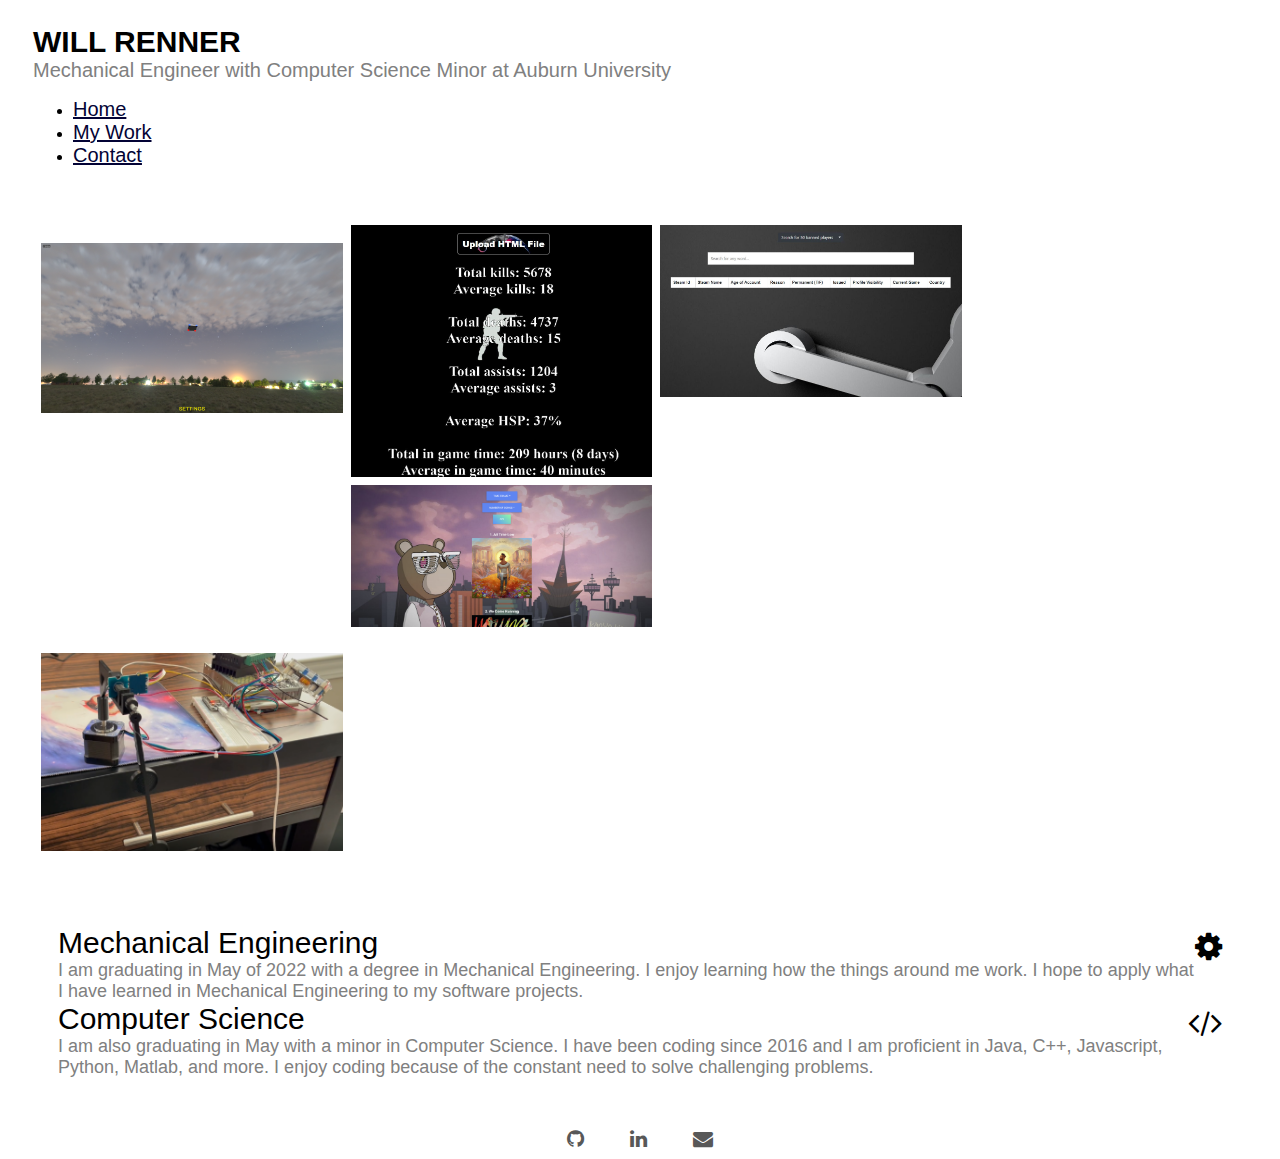
==== commit 6fd3d601: "Changed videos to youtube, added padding" ====
--- a/index.html
+++ b/index.html
@@ -94,6 +94,12 @@
                         <p class="img__description">2020</p>
                         </div>
                 </div>
+                <div class="thumbnail">
+                    <img class="img-fluid" onclick="openNavRight(10)" src="projectImages/invertedPendPic.PNG" alt="">
+                        <div class="img__description_layer">
+                        <p class="img__description">2020</p>
+                        </div>
+                </div>
             </div>
 
 
@@ -122,7 +128,7 @@
                     Computer Science
                 </div>
                 <div class="info-row-info">
-                    I am working towards a Computer Science minor.
+                    I am also graduating in May with a minor in Computer Science.
                     I have been coding since 2016 and I am proficient in Java, C++, Javascript, Python, Matlab, and more. 
                     I enjoy coding because of the constant need to solve challenging problems.
                 </div>
@@ -278,18 +284,11 @@
         <div id="myNav6" class="overlay">
             <div class="container-fluid">
                 <div class="row">
-                    <div class="col-8 overlay-picture" onclick="">
-                        <video width="1200" height="700" controls>
-                            <source src="projectImages\testerinoNav.mp4" type="video/mp4">
-                            Your browser does not support the video tag.
-                        </video>
-                        <br>
-                        <br>
-                        <video width="1200" height="700" controls>
-                            <source src="projectImages\wallFollower.mp4" type="video/mp4">
-                            Your browser does not support the video tag.
-                        </video>
-
+                    <div class="col-8 overlay-picture" onclick="closeNavRight(6)">
+                        <iframe width="1200" height="700" src="https://www.youtube.com/embed/Lyd3ohtwblg" title="YouTube video player" frameborder="0" allow="accelerometer; autoplay; clipboard-write; encrypted-media; gyroscope; picture-in-picture" allowfullscreen></iframe>
+                        <br>
+                        <br>
+                        <iframe width="1200" height="700" src="https://www.youtube.com/embed/PCrENo18GpY" title="YouTube video player" frameborder="0" allow="accelerometer; autoplay; clipboard-write; encrypted-media; gyroscope; picture-in-picture" allowfullscreen></iframe>
                     </div>
                     <div class="col-4 overlay-text">
                         <div class="closebtn" onclick="closeNavRight(6)">
@@ -372,7 +371,7 @@
             <div class="container-fluid">
                 <div class="row">
                     <div class="col-8 overlay-picture" onclick="closeNavRight(8)">
-                        <img class="img overlay-picture-img" src="projectImages/OASIS_renderGrey.png" alt="">
+                        <img class="img overlay-picture-img" src="projectImages/OSASIS_Render_1.png.jfif" alt="">
                         <br>
                         <br>
                         <img class="img overlay-picture-img" src="projectImages/OASIS_poster.PNG" alt="">
@@ -414,11 +413,8 @@
         <div id="myNav9" class="overlay">
             <div class="container-fluid">
                 <div class="row">
-                    <div class="col-8 overlay-picture" onclick="">
-                        <video width="1200" height="700" controls>
-                            <source src="projectImages\quadcopterVideo.mp4" type="video/mp4">
-                            Your browser does not support the video tag.
-                        </video>
+                    <div class="col-8 overlay-picture" onclick="closeNavRight(9)">
+                        <iframe width="1200" height="700" src="https://www.youtube.com/embed/jdEzyF7M2II" title="YouTube video player" frameborder="0" allow="accelerometer; autoplay; clipboard-write; encrypted-media; gyroscope; picture-in-picture" allowfullscreen></iframe>
                     </div>
                     <div class="col-4 overlay-text">
                         <div class="closebtn" onclick="closeNavRight(9)">
@@ -432,6 +428,37 @@
                             I created a quadcopter simulation in the game engine Unity. An xbox controller is used for controlling the quadcopter, which works by applying forces and torques 
                             to simulate real life. There are various modes of freedom for the user to chose from to allow for stable flight or acrobatic flight. The user can also
                             add more noise to the sensors to more closely simulate real life.
+                            <br>
+                            <div class="pUtilized">
+                            Utilized:
+                                <ul>
+                                <li>Unity</li>
+                                <li>C#</li>
+                                <li>PID Control</li>
+                                <li>Physics, Dynamics</li>
+                                </ul>  
+                            </div>
+                        </p>
+                    </div>
+                </div>
+            </div>
+        </div>
+        <div id="myNav10" class="overlay">
+            <div class="container-fluid">
+                <div class="row">
+                    <div class="col-8 overlay-picture" onclick="closeNavRight(10)">
+                        <iframe class="abc" width="1200" height="700" src="https://www.youtube.com/embed/Wx4YQNglGIY" title="YouTube video player" frameborder="0" allow="accelerometer; autoplay; clipboard-write; encrypted-media; gyroscope; picture-in-picture" allowfullscreen></iframe>
+                    </div>
+                    <div class="col-4 overlay-text">
+                        <div class="closebtn" onclick="closeNavRight(10)">
+                            <img id="img6" src="resources/arrow.png" href="javascript:void(0)" class="return-arrow">
+                            <div class="back-div">Back</div>
+                        </div>
+                        <h1>
+                            Control Of Inverted Pendulum
+                        </h1>
+                        <p class="pinfo">
+                            abc
                             <br>
                             <div class="pUtilized">
                             Utilized:
--- a/css/index.css
+++ b/css/index.css
@@ -163,7 +163,10 @@
 
 .overlay-picture-img {
     max-width: 100%;
-    padding: 0;
+    padding: 10px;
+    display: block;
+    margin-left: auto;
+    margin-right: auto;
 }
 
 .overlay-picture::-webkit-scrollbar {
@@ -185,7 +188,10 @@
     text-decoration: inherit;
     margin: auto;
 }
-
+iframe {
+    padding-left: 75px;
+    padding-top: 20px;
+}
 
 
 .back-div {
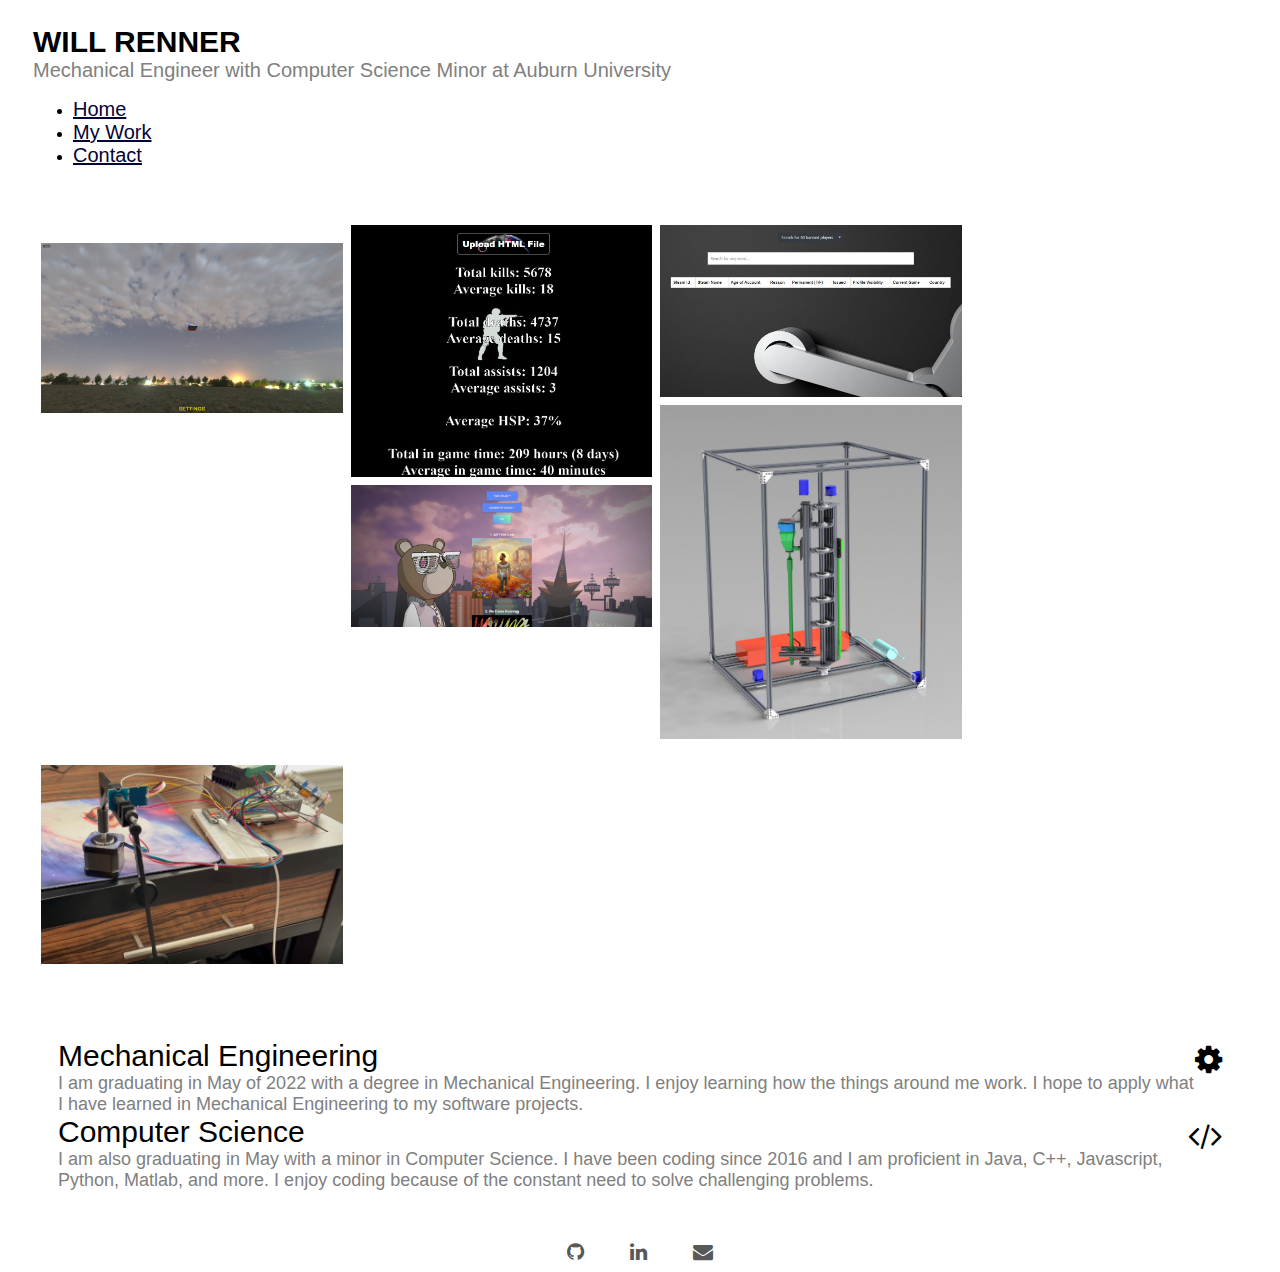
==== commit 4ba713b1: "Changed videos to a %" ====
--- a/index.html
+++ b/index.html
@@ -81,7 +81,7 @@
                         </div>
                 </div>
                 <div class="thumbnail" onclick="openNavRight(8)">
-                    <img class="img-fluid"  src="projectImages/OASIS_renderGrey.png" alt="">
+                    <img class="img-fluid"  src="projectImages/OSASIS_Render.png" alt="">
                         <div class="img__description_layer">
                         <p class="img__description">2021</p>
                         </div>
@@ -97,7 +97,7 @@
                 <div class="thumbnail">
                     <img class="img-fluid" onclick="openNavRight(10)" src="projectImages/invertedPendPic.PNG" alt="">
                         <div class="img__description_layer">
-                        <p class="img__description">2020</p>
+                        <p class="img__description">2022</p>
                         </div>
                 </div>
             </div>
@@ -285,10 +285,10 @@
             <div class="container-fluid">
                 <div class="row">
                     <div class="col-8 overlay-picture" onclick="closeNavRight(6)">
-                        <iframe width="1200" height="700" src="https://www.youtube.com/embed/Lyd3ohtwblg" title="YouTube video player" frameborder="0" allow="accelerometer; autoplay; clipboard-write; encrypted-media; gyroscope; picture-in-picture" allowfullscreen></iframe>
-                        <br>
-                        <br>
-                        <iframe width="1200" height="700" src="https://www.youtube.com/embed/PCrENo18GpY" title="YouTube video player" frameborder="0" allow="accelerometer; autoplay; clipboard-write; encrypted-media; gyroscope; picture-in-picture" allowfullscreen></iframe>
+                        <iframe width="95%" height="70%" src="https://www.youtube.com/embed/Lyd3ohtwblg" title="YouTube video player" frameborder="0" allow="accelerometer; autoplay; clipboard-write; encrypted-media; gyroscope; picture-in-picture" allowfullscreen></iframe>
+                        <br>
+                        <br>
+                        <iframe width="95%" height="70%" src="https://www.youtube.com/embed/PCrENo18GpY" title="YouTube video player" frameborder="0" allow="accelerometer; autoplay; clipboard-write; encrypted-media; gyroscope; picture-in-picture" allowfullscreen></iframe>
                     </div>
                     <div class="col-4 overlay-text">
                         <div class="closebtn" onclick="closeNavRight(6)">
@@ -414,7 +414,7 @@
             <div class="container-fluid">
                 <div class="row">
                     <div class="col-8 overlay-picture" onclick="closeNavRight(9)">
-                        <iframe width="1200" height="700" src="https://www.youtube.com/embed/jdEzyF7M2II" title="YouTube video player" frameborder="0" allow="accelerometer; autoplay; clipboard-write; encrypted-media; gyroscope; picture-in-picture" allowfullscreen></iframe>
+                        <iframe width="95%" height="70%" src="https://www.youtube.com/embed/jdEzyF7M2II" title="YouTube video player" frameborder="0" allow="accelerometer; autoplay; clipboard-write; encrypted-media; gyroscope; picture-in-picture" allowfullscreen></iframe>
                     </div>
                     <div class="col-4 overlay-text">
                         <div class="closebtn" onclick="closeNavRight(9)">
@@ -447,7 +447,7 @@
             <div class="container-fluid">
                 <div class="row">
                     <div class="col-8 overlay-picture" onclick="closeNavRight(10)">
-                        <iframe class="abc" width="1200" height="700" src="https://www.youtube.com/embed/Wx4YQNglGIY" title="YouTube video player" frameborder="0" allow="accelerometer; autoplay; clipboard-write; encrypted-media; gyroscope; picture-in-picture" allowfullscreen></iframe>
+                        <iframe class="abc" width="95%" height="70%" src="https://www.youtube.com/embed/Wx4YQNglGIY" title="YouTube video player" frameborder="0" allow="accelerometer; autoplay; clipboard-write; encrypted-media; gyroscope; picture-in-picture" allowfullscreen></iframe>
                     </div>
                     <div class="col-4 overlay-text">
                         <div class="closebtn" onclick="closeNavRight(10)">
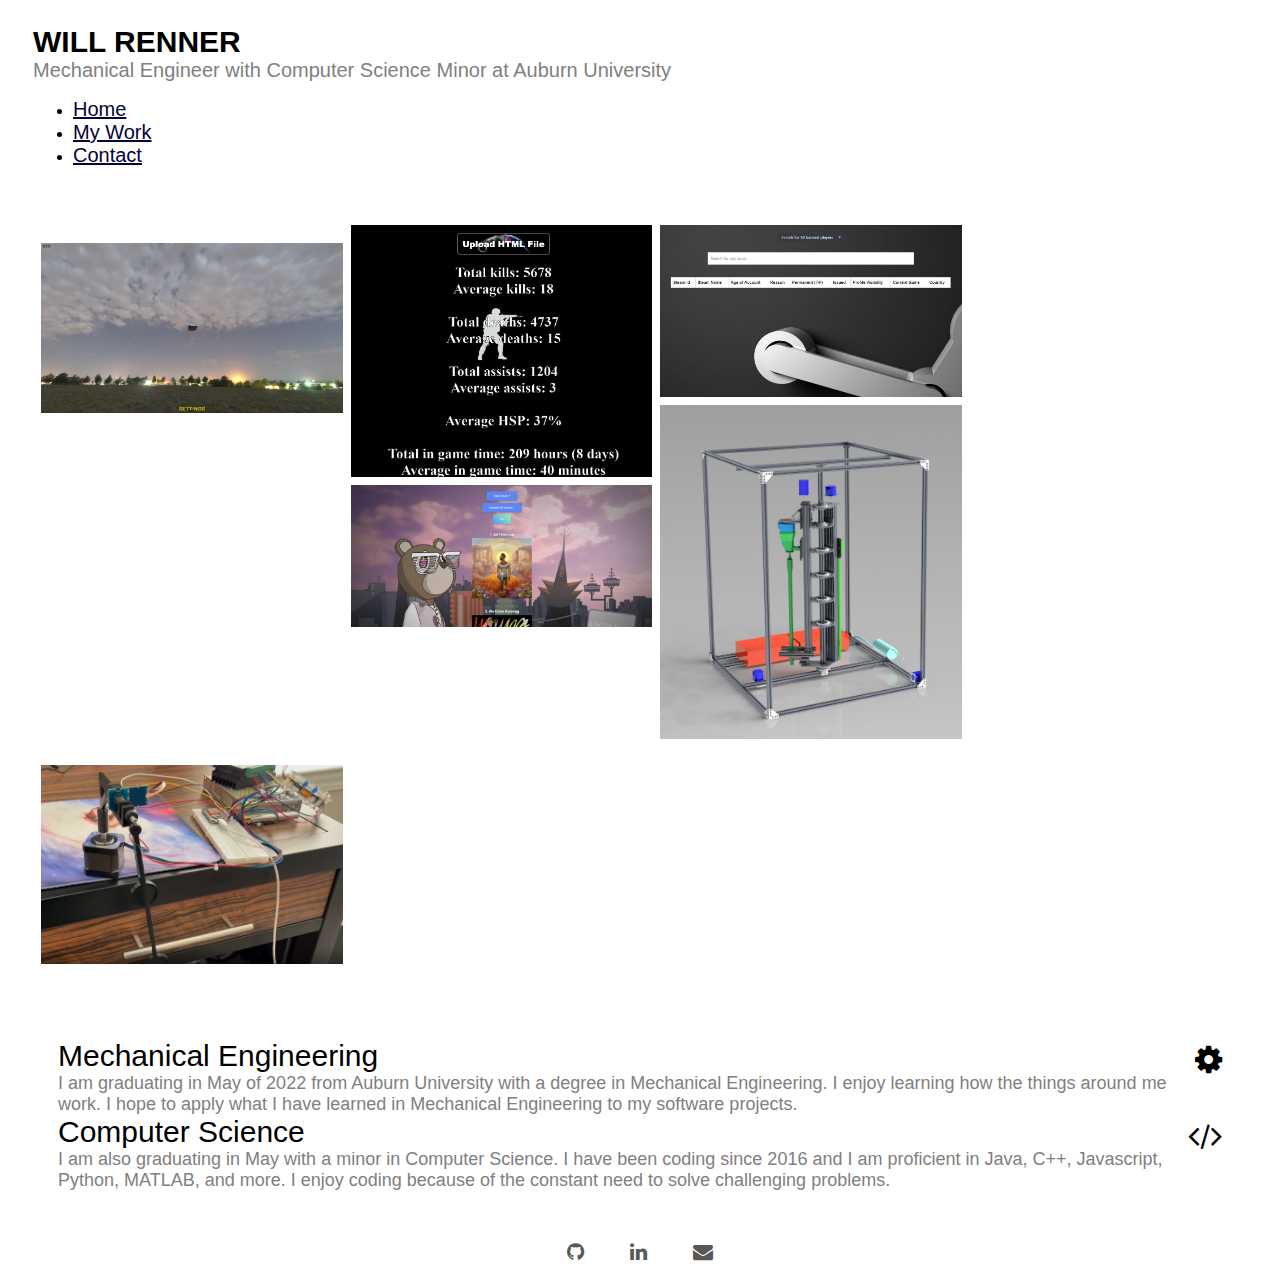
==== commit a75a4024: "added inverted pend description" ====
--- a/index.html
+++ b/index.html
@@ -114,7 +114,7 @@
                     Mechanical Engineering
                 </div>
                 <div class="info-row-info">
-                    I am graduating in May of 2022 with a degree in Mechanical Engineering. I enjoy learning
+                    I am graduating in May of 2022 from Auburn University with a degree in Mechanical Engineering. I enjoy learning
                     how the things around me work. I hope to apply what I have learned in Mechanical Engineering
                     to my software projects.
                 </div>
@@ -129,7 +129,7 @@
                 </div>
                 <div class="info-row-info">
                     I am also graduating in May with a minor in Computer Science.
-                    I have been coding since 2016 and I am proficient in Java, C++, Javascript, Python, Matlab, and more. 
+                    I have been coding since 2016 and I am proficient in Java, C++, Javascript, Python, MATLAB, and more. 
                     I enjoy coding because of the constant need to solve challenging problems.
                 </div>
             </div>
@@ -371,13 +371,20 @@
             <div class="container-fluid">
                 <div class="row">
                     <div class="col-8 overlay-picture" onclick="closeNavRight(8)">
-                        <img class="img overlay-picture-img" src="projectImages/OSASIS_Render_1.png.jfif" alt="">
+                        <img class="img overlay-picture-img" src="projectImages/OSASIS_Render.png" alt="">
                         <br>
                         <br>
                         <img class="img overlay-picture-img" src="projectImages/OASIS_poster.PNG" alt="">
                         <br>
                         <br>
                         <img class="img overlay-picture-img" src="projectImages/OASIS_inCompetition.jpg" alt="">
+                        <br>
+                        <br>    
+                        <img class="img overlay-picture-img" src="projectImages/OASIS_GUI.PNG" alt="">
+                        <br>
+                        <br>
+                        <img class="img overlay-picture-img" src="projectImages/OASIS_TELEM.png" alt="">
+
                     </div>
                     <div class="col-4 overlay-text">
                         <div class="closebtn" onclick="closeNavRight(8)">
@@ -392,13 +399,13 @@
                         environments. In the fall of 2020, we entered the 2021 NASA RASC-AL Special Edition competition. The task was to design a 
                         water extraction system for mars that must also identify the layers undeath the surface. We designed and built our machine in under
                         six months and competed in Hampton, VA, against ten other universities. I was the team lead of the Control & Telemetry subteam,
-                        writing software for an Arduino to control stepper motors, sensors, a drill, heater, and more. I also created a GUI in Matlab to
+                        writing software for an Arduino to control stepper motors, sensors, a drill, heater, and more. I also created a GUI in MATLAB to
                         communicate with the Arduino. Lastly, a Python script was made to display all system telemetry data.
                         <br>
                         <div class="pUtilized">
                         Utilized:
                             <ul>
-                            <li>C++, Matlab, Python</li>
+                            <li>C++, MATLAB, Python</li>
                             <li>Sensors</li>
                             <li>Mechanical Design</li>
                             <li>Teamwork</li>
@@ -458,7 +465,9 @@
                             Control Of Inverted Pendulum
                         </h1>
                         <p class="pinfo">
-                            abc
+                            I created an inverted pendulum using a stepper motor, an encoder, a couple 3-D printed parts, and an EPS32 microcontroller. The encoder outputs the 
+                            pendulum angle which is sent to a PID controller. The controller outputs an angular acceleration to the stepper motor, which 
+                            applys a force to the pendulum, balancing it.
                             <br>
                             <div class="pUtilized">
                             Utilized:
